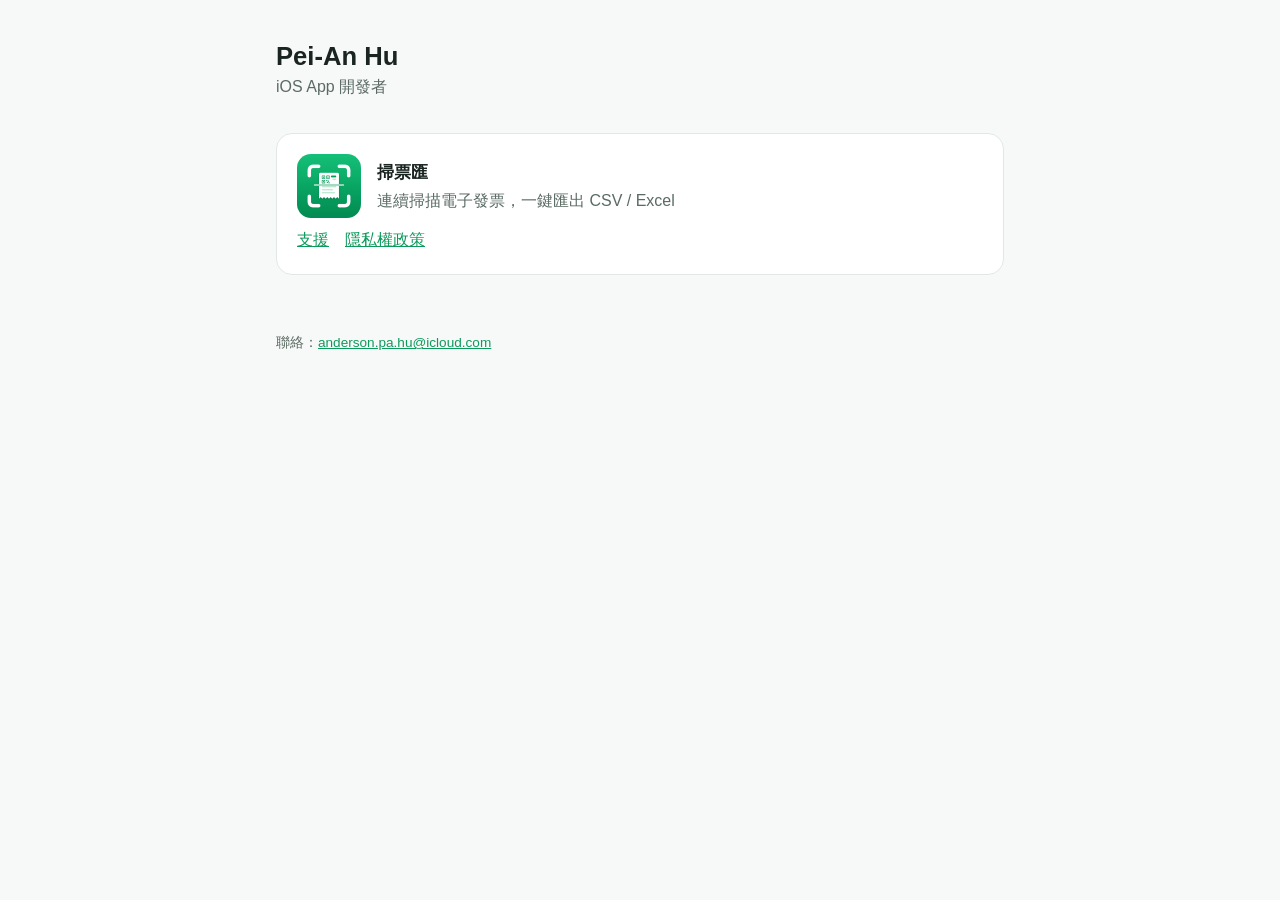
==== index.html @ b1eda9fa "feat: 開發者網站、掃票匯隱私權政策與支援頁、app-ads.txt Co-Authored-By: Claude Opus 5.5 (1M context) <noreply@anthropic" ====
<!doctype html>
<html lang="zh-Hant-TW">
<head>
  <meta charset="utf-8">
  <meta name="viewport" content="width=device-width, initial-scale=1">
  <title>Pei-An Hu · Apps</title>
  <meta name="description" content="Pei-An Hu 開發的 iOS App。">
  <link rel="stylesheet" href="/style.css">
</head>
<body>
<main>
  <header class="site">
    <div>
      <h1>Pei-An Hu</h1>
      <p>iOS App 開發者</p>
    </div>
  </header>

  <div class="card">
    <header class="site" style="margin-bottom:0">
      <img src="/saopiao/icon.png" alt="掃票匯 App 圖示">
      <div>
        <h3 style="margin:0">掃票匯</h3>
        <p>連續掃描電子發票，一鍵匯出 CSV / Excel</p>
      </div>
    </header>
    <div class="links">
      <a href="/saopiao/support.html">支援</a>
      <a href="/saopiao/privacy.html">隱私權政策</a>
    </div>
  </div>

  <footer>
    聯絡：<a href="mailto:anderson.pa.hu@icloud.com">anderson.pa.hu@icloud.com</a>
  </footer>
</main>
</body>
</html>
---- style.css ----
:root {
  --bg: #f7f9f8;
  --surface: #ffffff;
  --text: #1a2420;
  --muted: #5b6b64;
  --line: #e1e8e4;
  --accent: #0e9a5c;
  --accent-soft: #e3f5ec;
}

@media (prefers-color-scheme: dark) {
  :root {
    --bg: #0c110f;
    --surface: #151d19;
    --text: #e8efeb;
    --muted: #9aaba3;
    --line: #26332d;
    --accent: #27d08a;
    --accent-soft: #173327;
  }
}

* { box-sizing: border-box; }

html { -webkit-text-size-adjust: 100%; }

body {
  margin: 0;
  background: var(--bg);
  color: var(--text);
  font-family: -apple-system, BlinkMacSystemFont, "PingFang TC", "Noto Sans TC", "Microsoft JhengHei", sans-serif;
  line-height: 1.75;
}

main {
  max-width: 760px;
  margin: 0 auto;
  padding: 40px 16px 64px;
}

header.site {
  display: flex;
  align-items: center;
  gap: 16px;
  margin-bottom: 32px;
}

header.site img {
  width: 64px;
  height: 64px;
  border-radius: 14px;
}

header.site h1 { margin: 0; font-size: 1.6rem; line-height: 1.3; }
header.site p { margin: 0; color: var(--muted); }

h2 {
  margin: 40px 0 8px;
  padding-top: 8px;
  font-size: 1.25rem;
  border-top: 1px solid var(--line);
}

h3 { margin: 24px 0 4px; font-size: 1.05rem; }

a { color: var(--accent); }

.lang-switch {
  display: flex;
  gap: 8px;
  margin-bottom: 24px;
}

.lang-switch a {
  padding: 4px 14px;
  border-radius: 999px;
  background: var(--accent-soft);
  text-decoration: none;
  font-size: 0.9rem;
}

.card {
  display: block;
  padding: 20px;
  border: 1px solid var(--line);
  border-radius: 16px;
  background: var(--surface);
  color: inherit;
  text-decoration: none;
}

.card + .card { margin-top: 12px; }

.card .links { margin-top: 8px; display: flex; gap: 16px; flex-wrap: wrap; }

.meta { color: var(--muted); font-size: 0.9rem; }

table {
  width: 100%;
  border-collapse: collapse;
  font-size: 0.95rem;
}

th, td {
  padding: 8px 10px;
  border: 1px solid var(--line);
  text-align: left;
  vertical-align: top;
}

th { background: var(--accent-soft); }

.table-wrap { overflow-x: auto; }

footer {
  margin-top: 56px;
  color: var(--muted);
  font-size: 0.85rem;
}
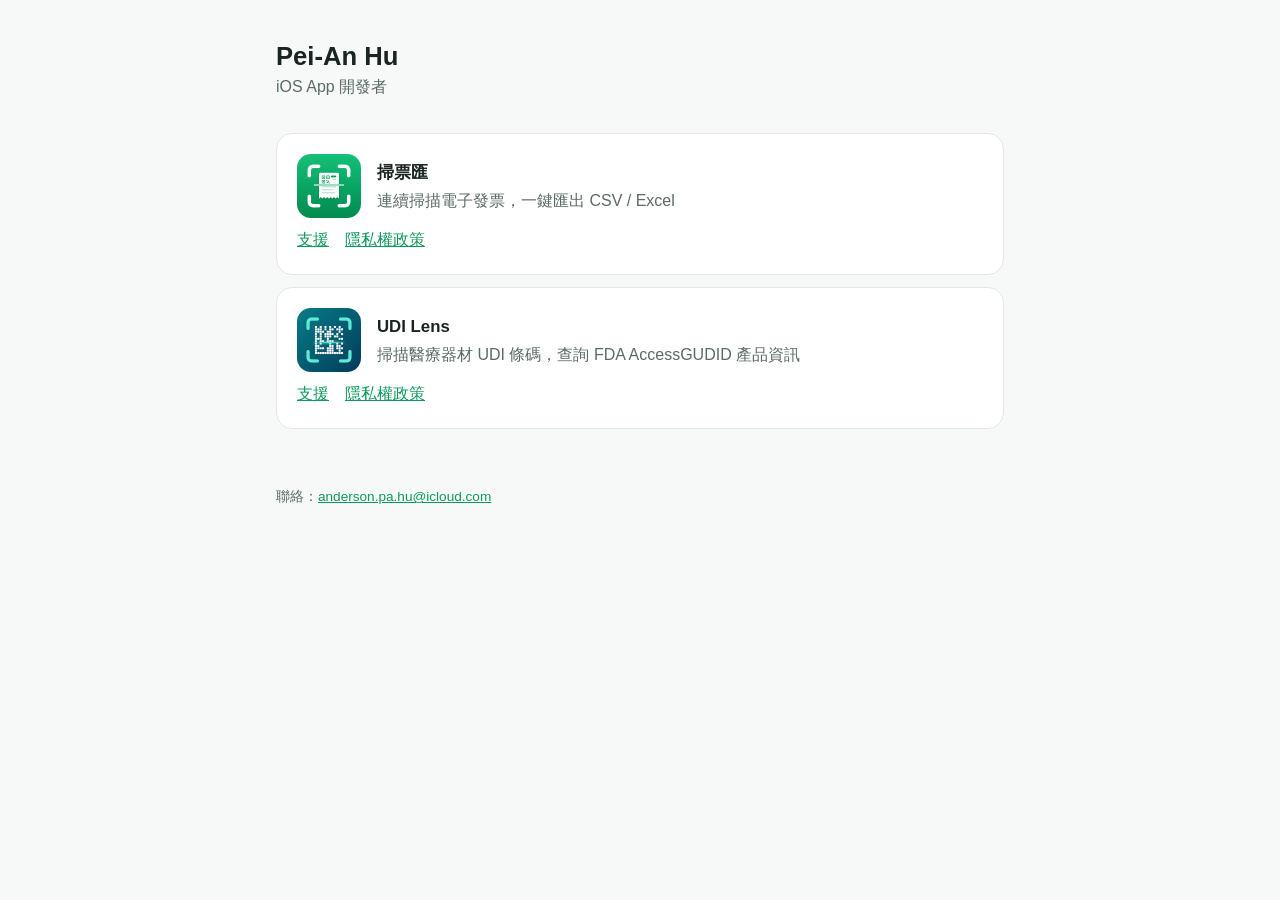
==== commit 52d1a6e9: "feat: 新增 UDI Lens 隱私權政策、支援頁與首頁卡片 Co-Authored-By: Claude Opus 5.5 (1M context) <noreply@anthropic.com" ====
--- a/index.html
+++ b/index.html
@@ -30,6 +30,20 @@
     </div>
   </div>
 
+  <div class="card">
+    <header class="site" style="margin-bottom:0">
+      <img src="/udilens/icon.png" alt="UDI Lens App 圖示">
+      <div>
+        <h3 style="margin:0">UDI Lens</h3>
+        <p>掃描醫療器材 UDI 條碼，查詢 FDA AccessGUDID 產品資訊</p>
+      </div>
+    </header>
+    <div class="links">
+      <a href="/udilens/support.html">支援</a>
+      <a href="/udilens/privacy.html">隱私權政策</a>
+    </div>
+  </div>
+
   <footer>
     聯絡：<a href="mailto:anderson.pa.hu@icloud.com">anderson.pa.hu@icloud.com</a>
   </footer>
